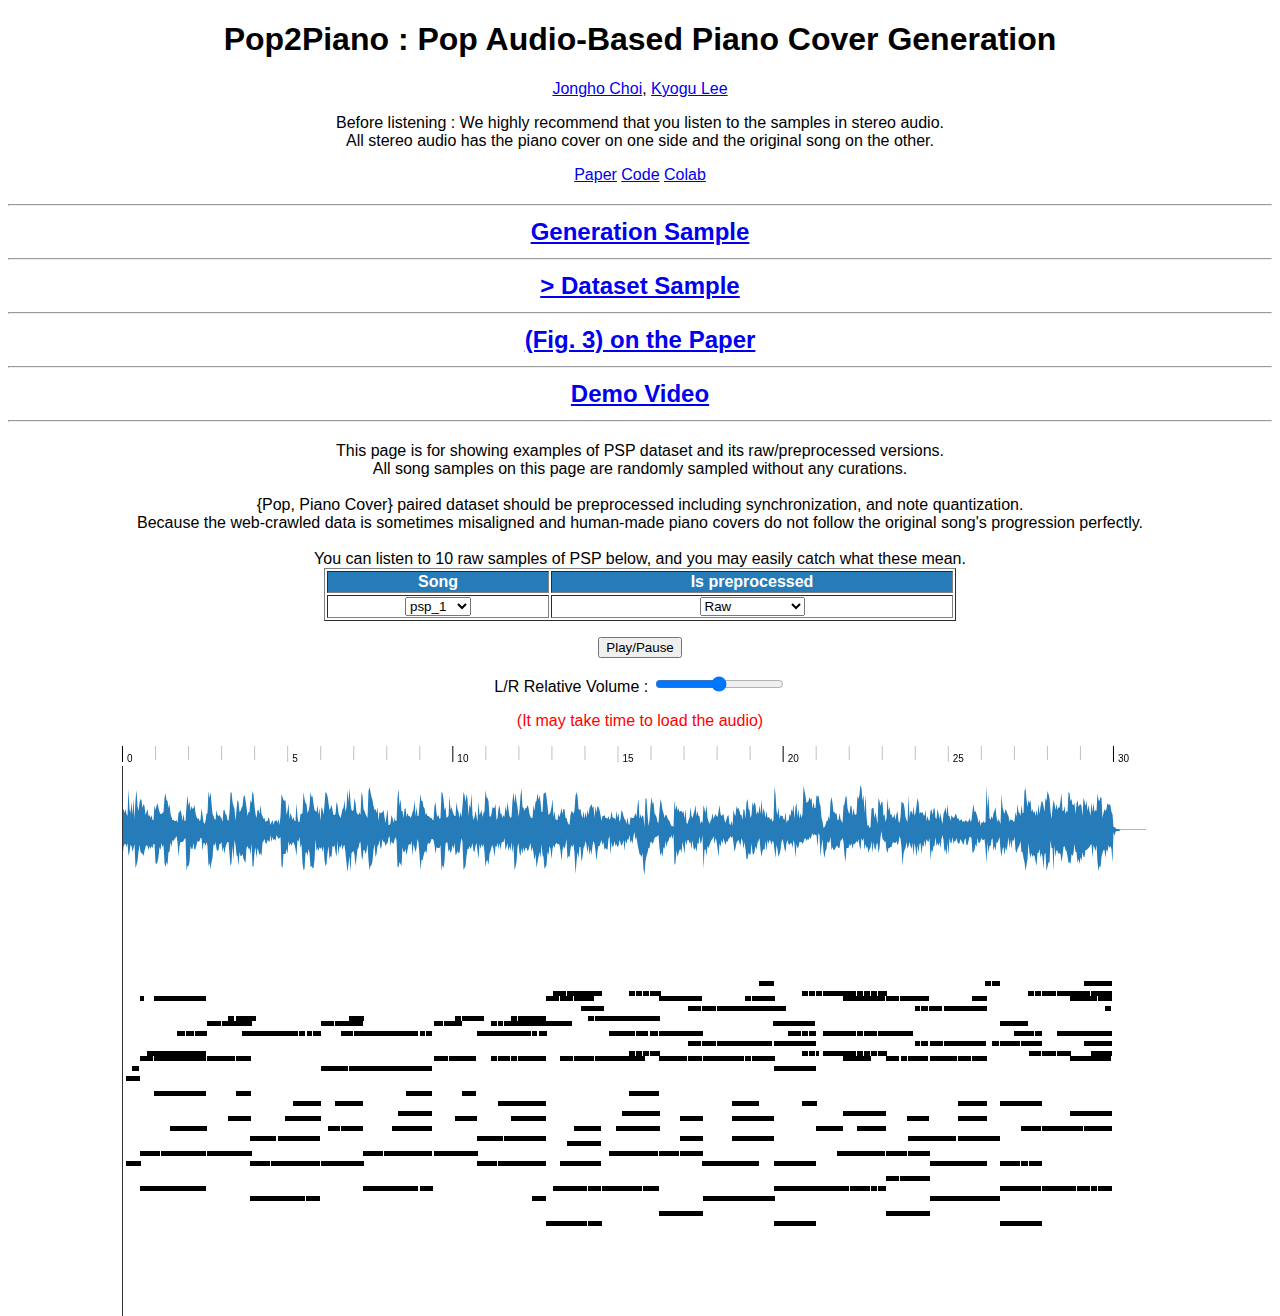
==== dataset.html @ 07cf7968 "added more samples and bugfix" ====
<!DOCTYPE html>
<html>

<head>
    <link rel="stylesheet" href="https://use.fontawesome.com/releases/v5.4.1/css/all.css"
        integrity="sha384-5sAR7xN1Nv6T6+dT2mhtzEpVJvfS3NScPQTrOxhwjIuvcA67KV2R5Jz6kr4abQsz" crossorigin="anonymous">
    <meta charset="utf-8">
    <script src="plugins/wavesurfer.min.js"></script>
    <script src="plugins/wavesurfer-regions.js"></script>
    <script src="plugins/wavesurfer.timeline.min.js"></script>
    <script src="plugins/jquery-1.12.4.min.js"></script>
    <link rel="stylesheet" href="index.css">
    <title>Pop2Piano</title>
</head>

<body>
    <center>
        <h1>Pop2Piano : Pop Audio-Based Piano Cover Generation</h2>
            <p style="width: 100%">
                <a href="mailto:jongho.choi@rebellions.ai">Jongho Choi</a>, <a href="mailto:kglee@snu.ac.kr">Kyogu
                    Lee</a>
            </p>
            <p>
                Before listening : We highly recommend that you listen to the samples in stereo audio.<br>
                All stereo audio has the piano cover on one side and the original song on the other.
            </p>
            <a href="https://Anonymous_for_Review">Paper</span></a>
            <a href="https://github.com/sweetcocoa/pop2piano" class="fab fa-github"><span class="label">Code</span></a>
            <a href="https://bit.ly/pop2piano-colab" class="fab fa-google-drive"><span class="label">Colab</span></a>
            <h2>
                <hr>
                <a href="index.html">Generation Sample</a>
                <hr>
                <a href="dataset.html">> Dataset Sample</a>
                <hr>
                <a href="fig3.html">(Fig. 3) on the Paper</a>
                <hr>
                <a href="https://www.youtube.com/watch?v=-SuI6snsbc4" class="fab fa-youtube"><span class='label'>Demo
                        Video</span></a>
                <hr>
            </h2>

            This page is for showing examples of PSP dataset and its raw/preprocessed versions.<br>
            All song samples on this page are randomly sampled without any curations.<br>
            <br>
            {Pop, Piano Cover} paired dataset should be preprocessed including synchronization, and note
            quantization.<br>
            Because the web-crawled data is sometimes misaligned and human-made piano covers do not follow the original
            song's progression perfectly.<br>
            <br>
            You can listen to 10 raw samples of PSP below, and you may easily catch what these mean.

            <div id='song_choose'>
                <table border="1" , width=50%>
                    <th bgcolor="#267CB9" style="color: white;">Song</th>
                    <th bgcolor="#267CB9" style="color: white;">Is preprocessed</th>
                    <tr align="center">
                        <td>
                            <select id="s_pop">
                                <option value="wqF8UeNCi6I">psp_1</option>
                                <option value="vBu179-5WHc">psp_2</option>
                                <option value="QWJRLEDde6Q">psp_3</option>
                                <option value="obmbuEjTRWE">psp_4</option>
                                <option value="llYG9PWOSnU">psp_5</option>
                                <option value="jgmgx-Yn54c">psp_6</option>
                                <option value="G6A3DT_wwxM">psp_7</option>
                                <option value="fD0iWA78Hcw">psp_8</option>
                                <option value="D7fqsS89gkw">psp_9</option>
                                <option value="6hgkkngtKuk">psp_10</option>
                            </select>
                        </td>
                        <td>
                            <select id="s_arranger">
                                <option value="raw">Raw</option>
                                <option value="preprocessed">Preprocessed</option>
                            </select>
                        </td>

                    </tr>

                </table>

                <p>
                    <i class="fa fa-play" aria-hidden="true"></i><button onclick="togglePlay()">Play/Pause</button>
                </p>
                <p>
                    L/R Relative Volume : <input id="panner-input" type="range" min="-20" max="0" value="-10" />
                </p>
                <p style="color: red">(It may take time to load the audio)</p>
            </div>
    </center>
    <div id='button_block'>
        <div id='right_region'>
            <div id="waveform-timeline"></div>
            <div id="waveform"></div>
        </div>
    </div>

    <script type="text/javascript">
        var wavesurfer = WaveSurfer.create({
            container: '#waveform',
            waveColor: '#267CB9',
            progressColor: '#00008B',
            barHeight: 5,
        });

        (function () {
            wavesurfer.merger = wavesurfer.backend.ac.createChannelMerger(2);
            wavesurfer.splitter = wavesurfer.backend.ac.createChannelSplitter(2);
            wavesurfer.leftGain = wavesurfer.backend.ac.createGain();
            wavesurfer.rightGain = wavesurfer.backend.ac.createGain();
            wavesurfer.backend.setFilters([wavesurfer.splitter, wavesurfer.merger]);


            let onChange = function () {
                let xFloat = (parseInt(slider.value) / 20);
                wavesurfer.splitter.connect(wavesurfer.leftGain, 0);
                wavesurfer.splitter.connect(wavesurfer.rightGain, 1);
                wavesurfer.leftGain.gain.value = xFloat;
                wavesurfer.rightGain.gain.value = -xFloat;
                wavesurfer.leftGain.connect(wavesurfer.merger, 0, 0);
                wavesurfer.rightGain.connect(wavesurfer.merger, 0, 1);
            };
            let slider = document.querySelector('#panner-input');
            slider.addEventListener('input', onChange);
            slider.addEventListener('change', onChange);
            onChange();
        })();


        //create wave form
        load_song('raw')


        $('#s_pop').on('change', function () {
            load_song($('#s_arranger').val())
        })

        $('#s_arranger').on('change', function () {
            load_song(this.value)
        })

        function togglePlay() {
            wavesurfer.params.barHeight = 10;
            wavesurfer.playPause()
        }

        function load_song(arranger) {
            name = arranger
            wavesurfer.load('assets/dataset/' + $("#s_pop").val() + "/" + arranger + '/play.mp3');
            wavesurfer.on('ready', function () {
                wavesurfer.params.barHeight = 10;
                if (arranger == name) {
                    var timeline = Object.create(WaveSurfer.Timeline);
                    timeline.init({
                        wavesurfer: wavesurfer,
                        container: '#waveform-timeline'
                    });
                    show_result($("#s_pop").val(), arranger)
                }
            });
        }

        function show_result(pop, arranger) {
            wavesurfer.clearRegions()
            $.getJSON('assets/dataset/' + pop + '/' + arranger + '/' + 'notes.json', function (data) {
                for (j in data) {
                    wavesurfer.addRegion({ start: data[j]['start'], end: data[j]['end'], top: (128 - data[j]['pitch']) * 5, color: 'hsla(0, 0%, 0%, 1.0)' });
                }
            });
        }

        $("wave").first().css("height", 550);

    </script>

</body>

</html>
---- index.css ----
body {
	font-family: "Source Sans Pro", Helvetica, sans-serif;
}

a:hover {
	border-bottom-color: transparent;
	color: #267CB9 !important;
	text-decoration: none;
}

#button_block {
	width: 90%;
}

#right_region {
	width: 90%;
	float: right;
}

.left_region {
	width: 90%;
	display: inline-block;
	/* margin-top: 210px; */
}

.left_region p {
	text-align: right;
	font-size: 20px;
	-webkit-margin-before: 0em;
	-webkit-margin-after: 0em;
	padding-bottom: 12px;
	padding-top: 5px;
}

.wavesurfer-region {
	height: 5px !important;
}

#s_song,
#s_model {
	display: inline-block;
}

#waveform-timeline {
	padding-top: 0px;
}
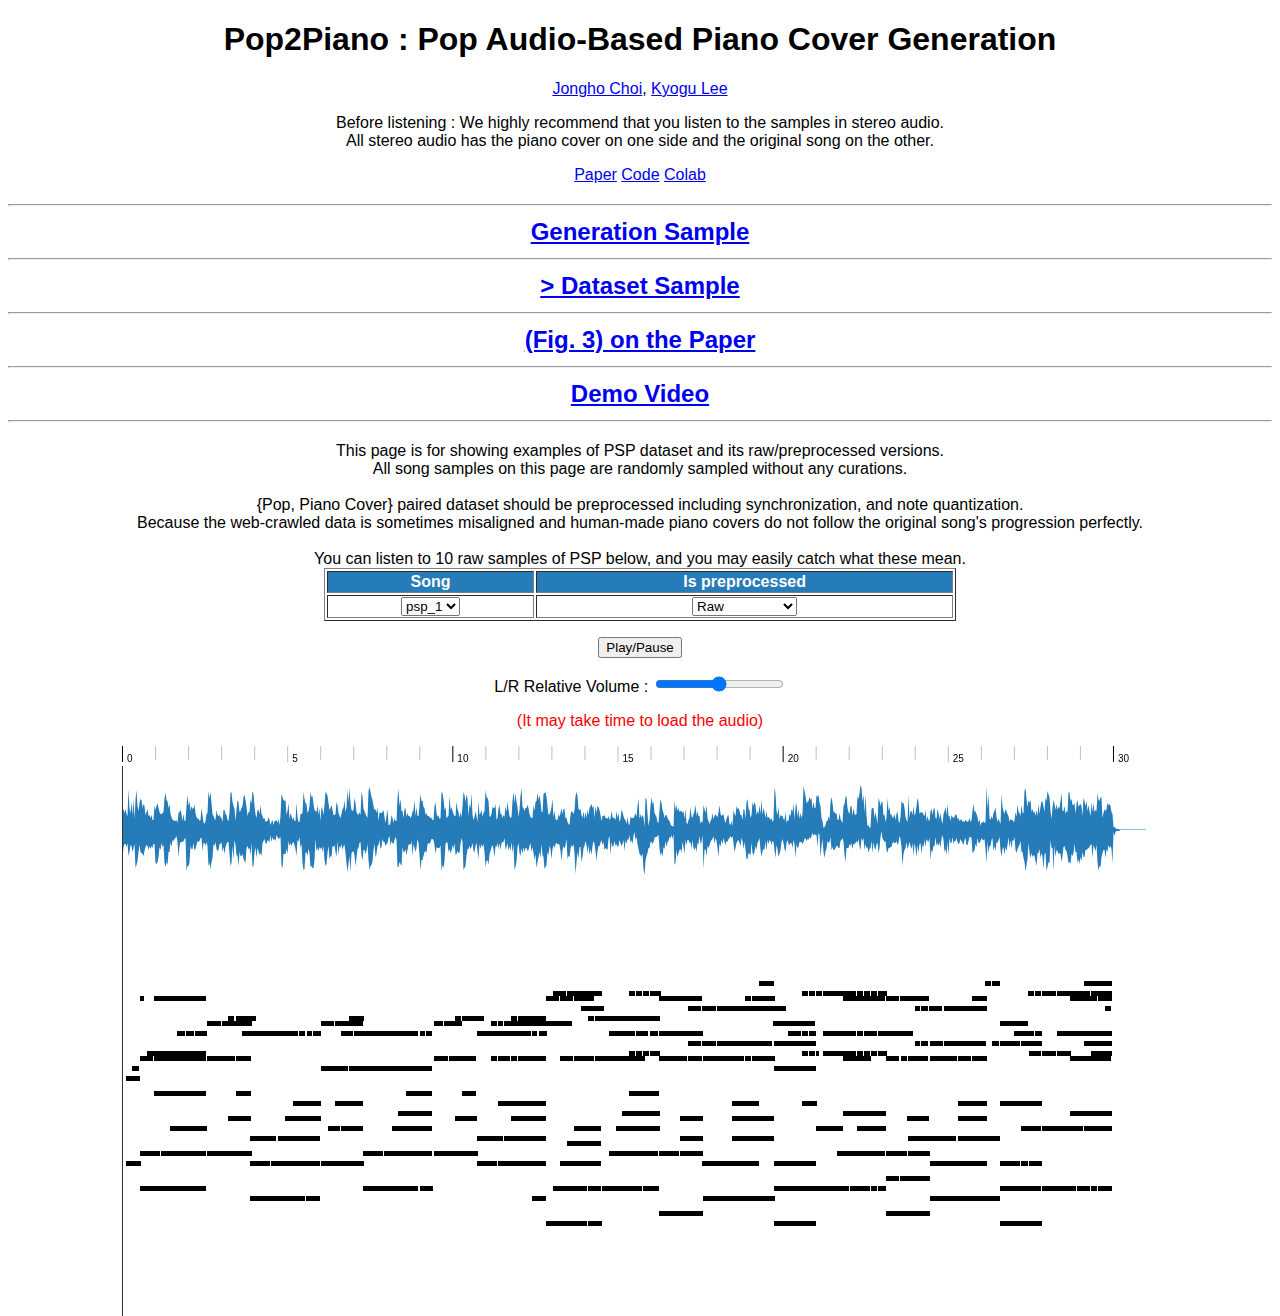
==== commit c8d82430: "update" ====
--- a/dataset.html
+++ b/dataset.html
@@ -65,8 +65,7 @@
                                 <option value="jgmgx-Yn54c">psp_6</option>
                                 <option value="G6A3DT_wwxM">psp_7</option>
                                 <option value="fD0iWA78Hcw">psp_8</option>
-                                <option value="D7fqsS89gkw">psp_9</option>
-                                <option value="6hgkkngtKuk">psp_10</option>
+                                <option value="6hgkkngtKuk">psp_9</option>
                             </select>
                         </td>
                         <td>
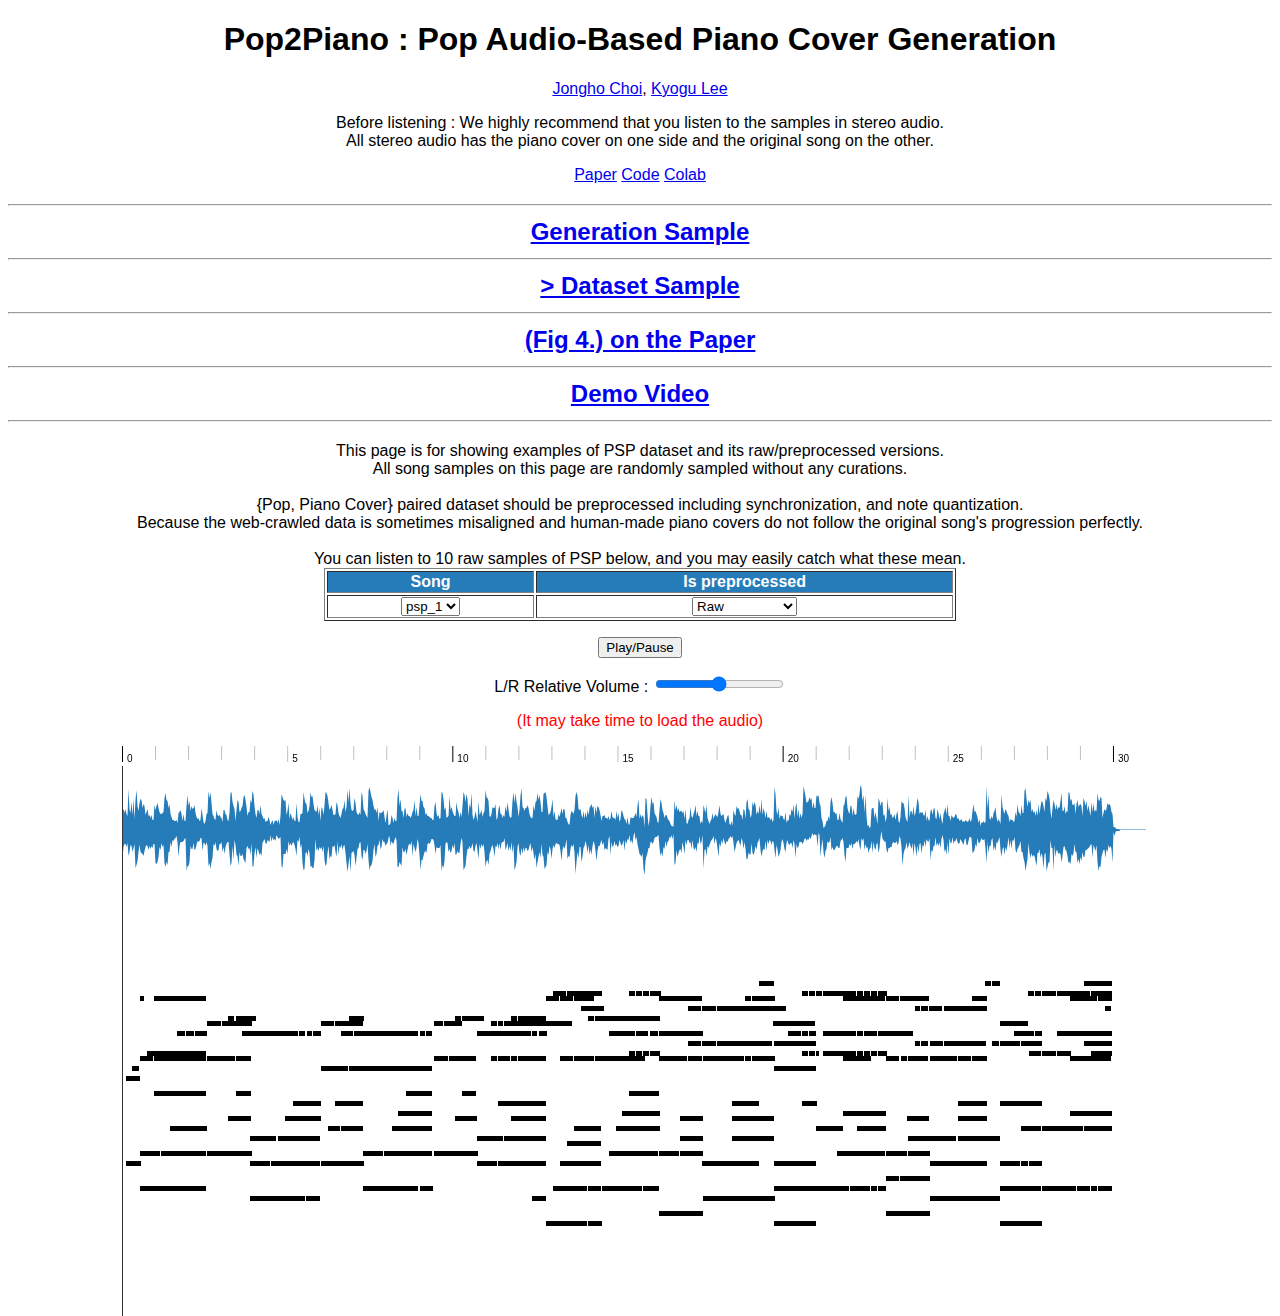
==== commit 637c4228: "update fig num" ====
--- a/dataset.html
+++ b/dataset.html
@@ -33,7 +33,7 @@
                 <hr>
                 <a href="dataset.html">> Dataset Sample</a>
                 <hr>
-                <a href="fig3.html">(Fig. 3) on the Paper</a>
+                <a href="fig_on_paper.html">(Fig 4.) on the Paper</a>
                 <hr>
                 <a href="https://www.youtube.com/watch?v=-SuI6snsbc4" class="fab fa-youtube"><span class='label'>Demo
                         Video</span></a>
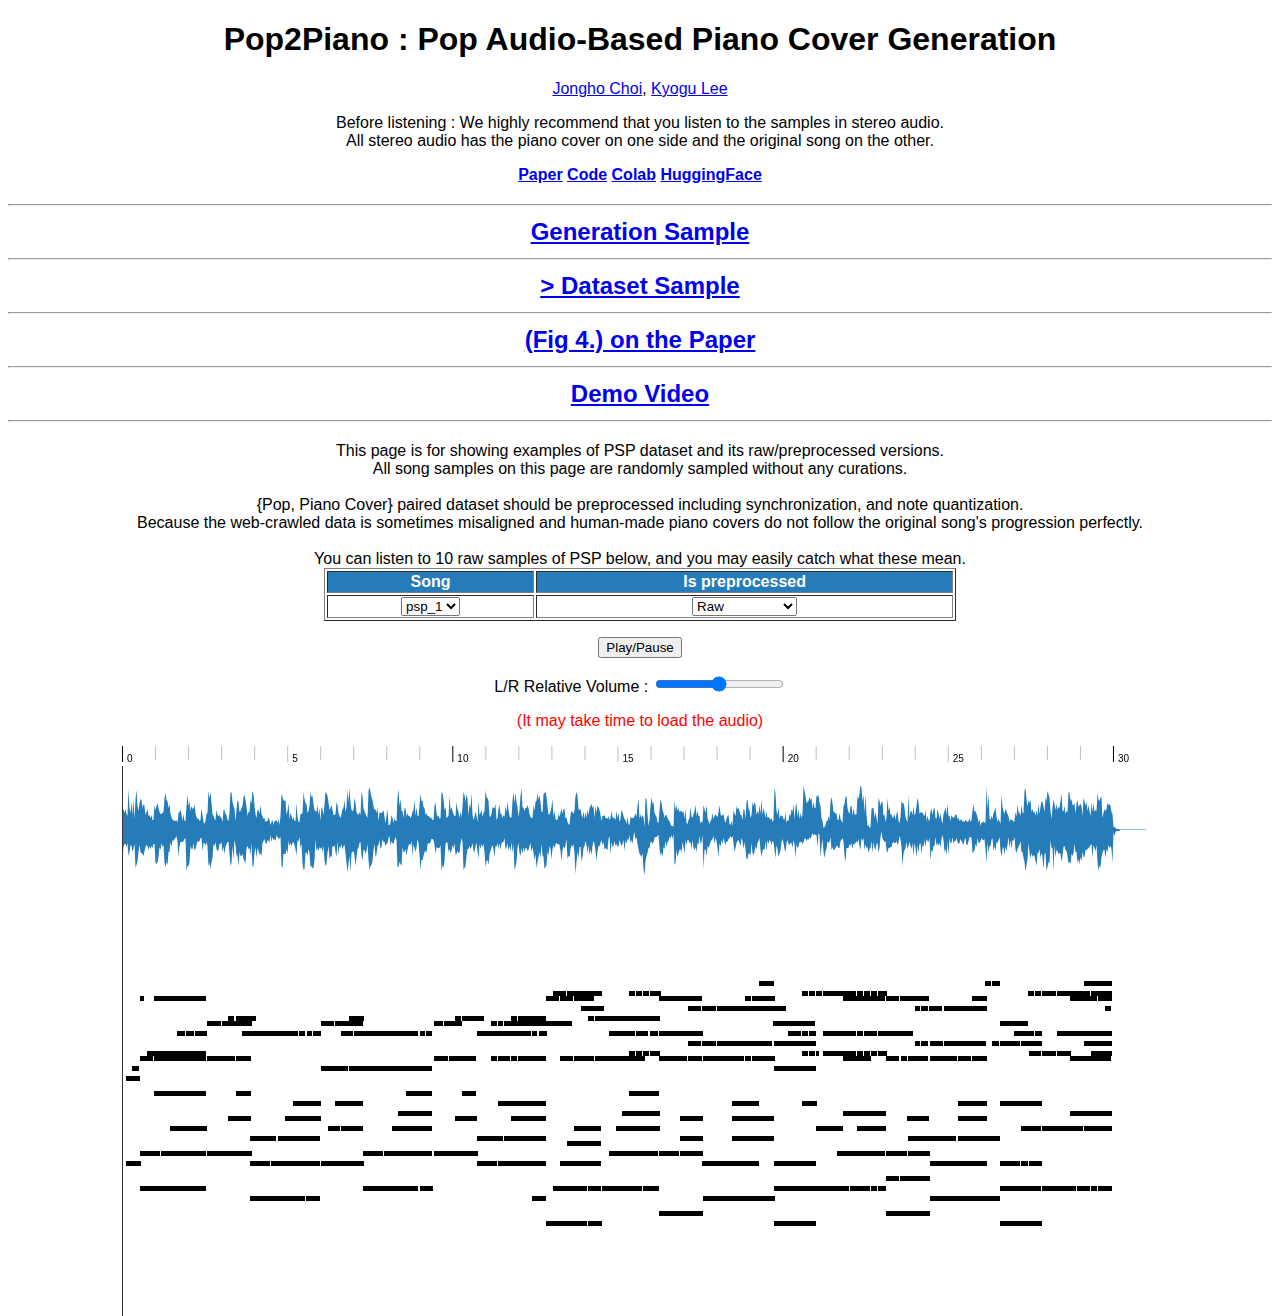
==== commit 845a31c7: "Added Huggingface Link" ====
--- a/dataset.html
+++ b/dataset.html
@@ -24,9 +24,12 @@
                 Before listening : We highly recommend that you listen to the samples in stereo audio.<br>
                 All stereo audio has the piano cover on one side and the original song on the other.
             </p>
-            <a href="https://Anonymous_for_Review">Paper</span></a>
-            <a href="https://github.com/sweetcocoa/pop2piano" class="fab fa-github"><span class="label">Code</span></a>
-            <a href="https://bit.ly/pop2piano-colab" class="fab fa-google-drive"><span class="label">Colab</span></a>
+            <strong>
+                <a href="https://arxiv.org/abs/2211.00895" class="far fa-file">Paper</span></a>
+                <a href="https://github.com/sweetcocoa/pop2piano" class="fab fa-github">Code</a>
+                <a href="https://bit.ly/pop2piano-colab" class="fab fa-google-drive">Colab</a>
+                <a href="https://bit.ly/pop2piano-huggingface" class="far fa-smile-beam">HuggingFace</a>
+            </strong>
             <h2>
                 <hr>
                 <a href="index.html">Generation Sample</a>
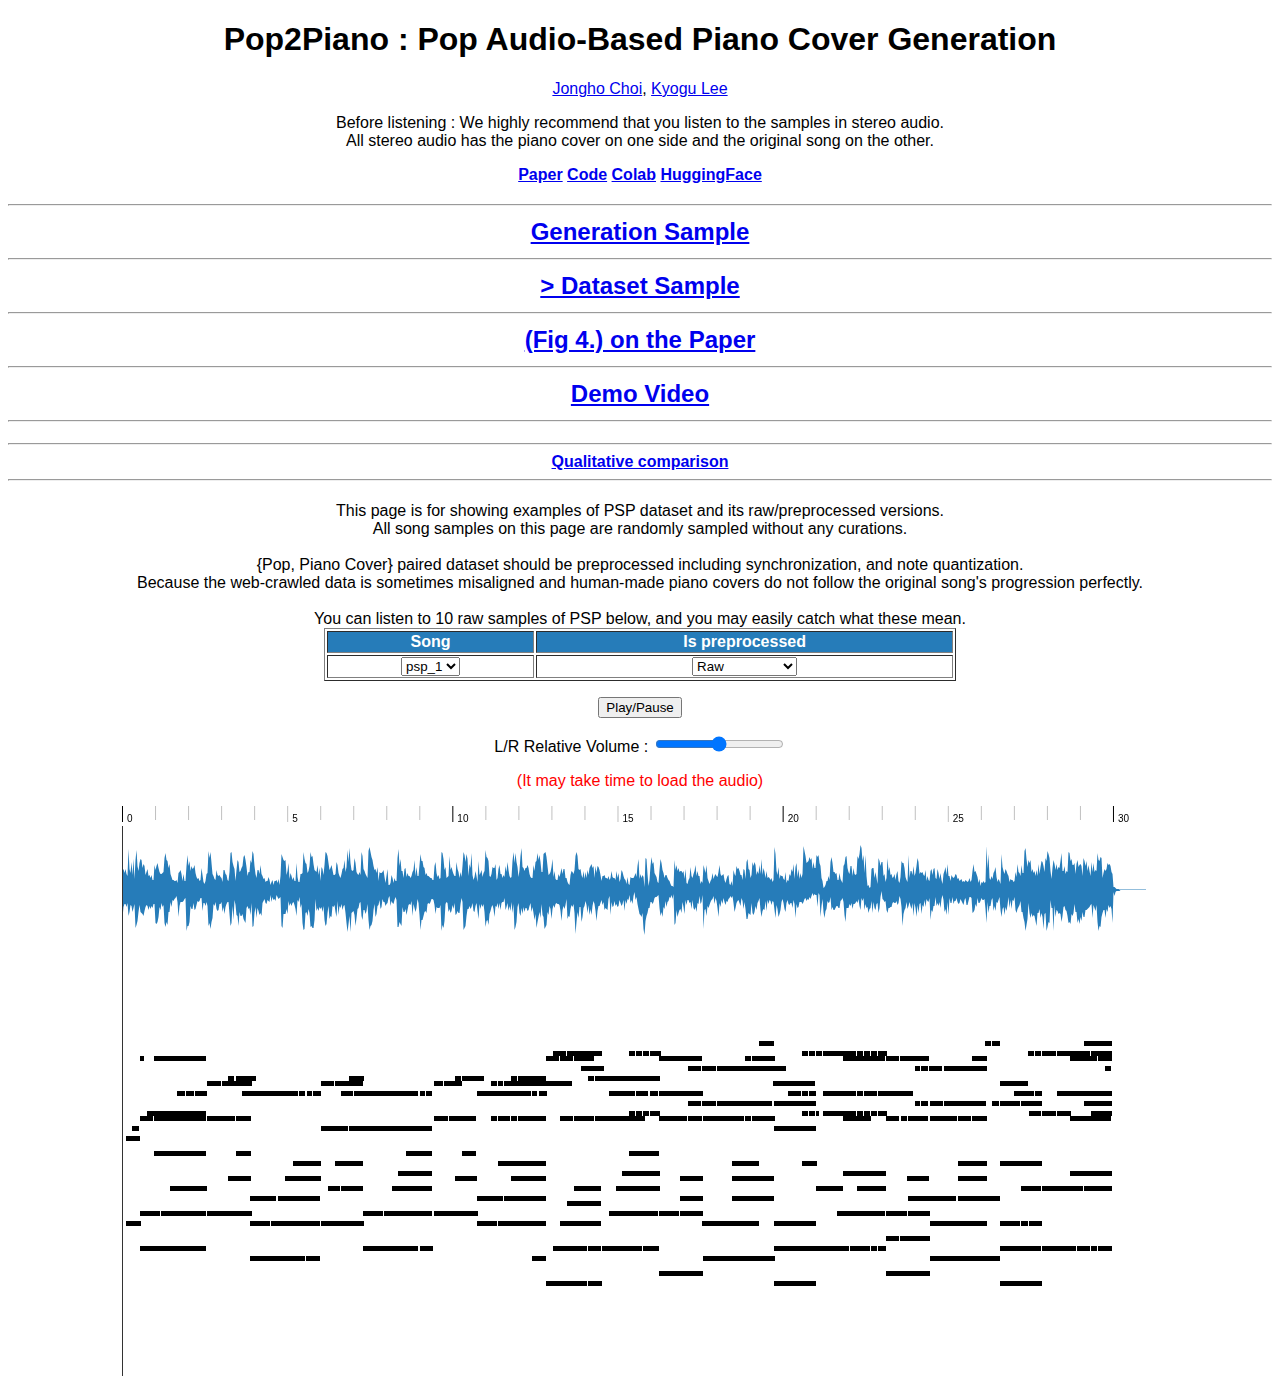
==== commit 568cc4d4: "Add qualitative comparison / Song2Guitar" ====
--- a/dataset.html
+++ b/dataset.html
@@ -42,7 +42,11 @@
                         Video</span></a>
                 <hr>
             </h2>
-
+            <h4>
+                <hr>
+                <a href="compare.html">Qualitative comparison</a>
+                <hr>
+            </h4>
             This page is for showing examples of PSP dataset and its raw/preprocessed versions.<br>
             All song samples on this page are randomly sampled without any curations.<br>
             <br>
